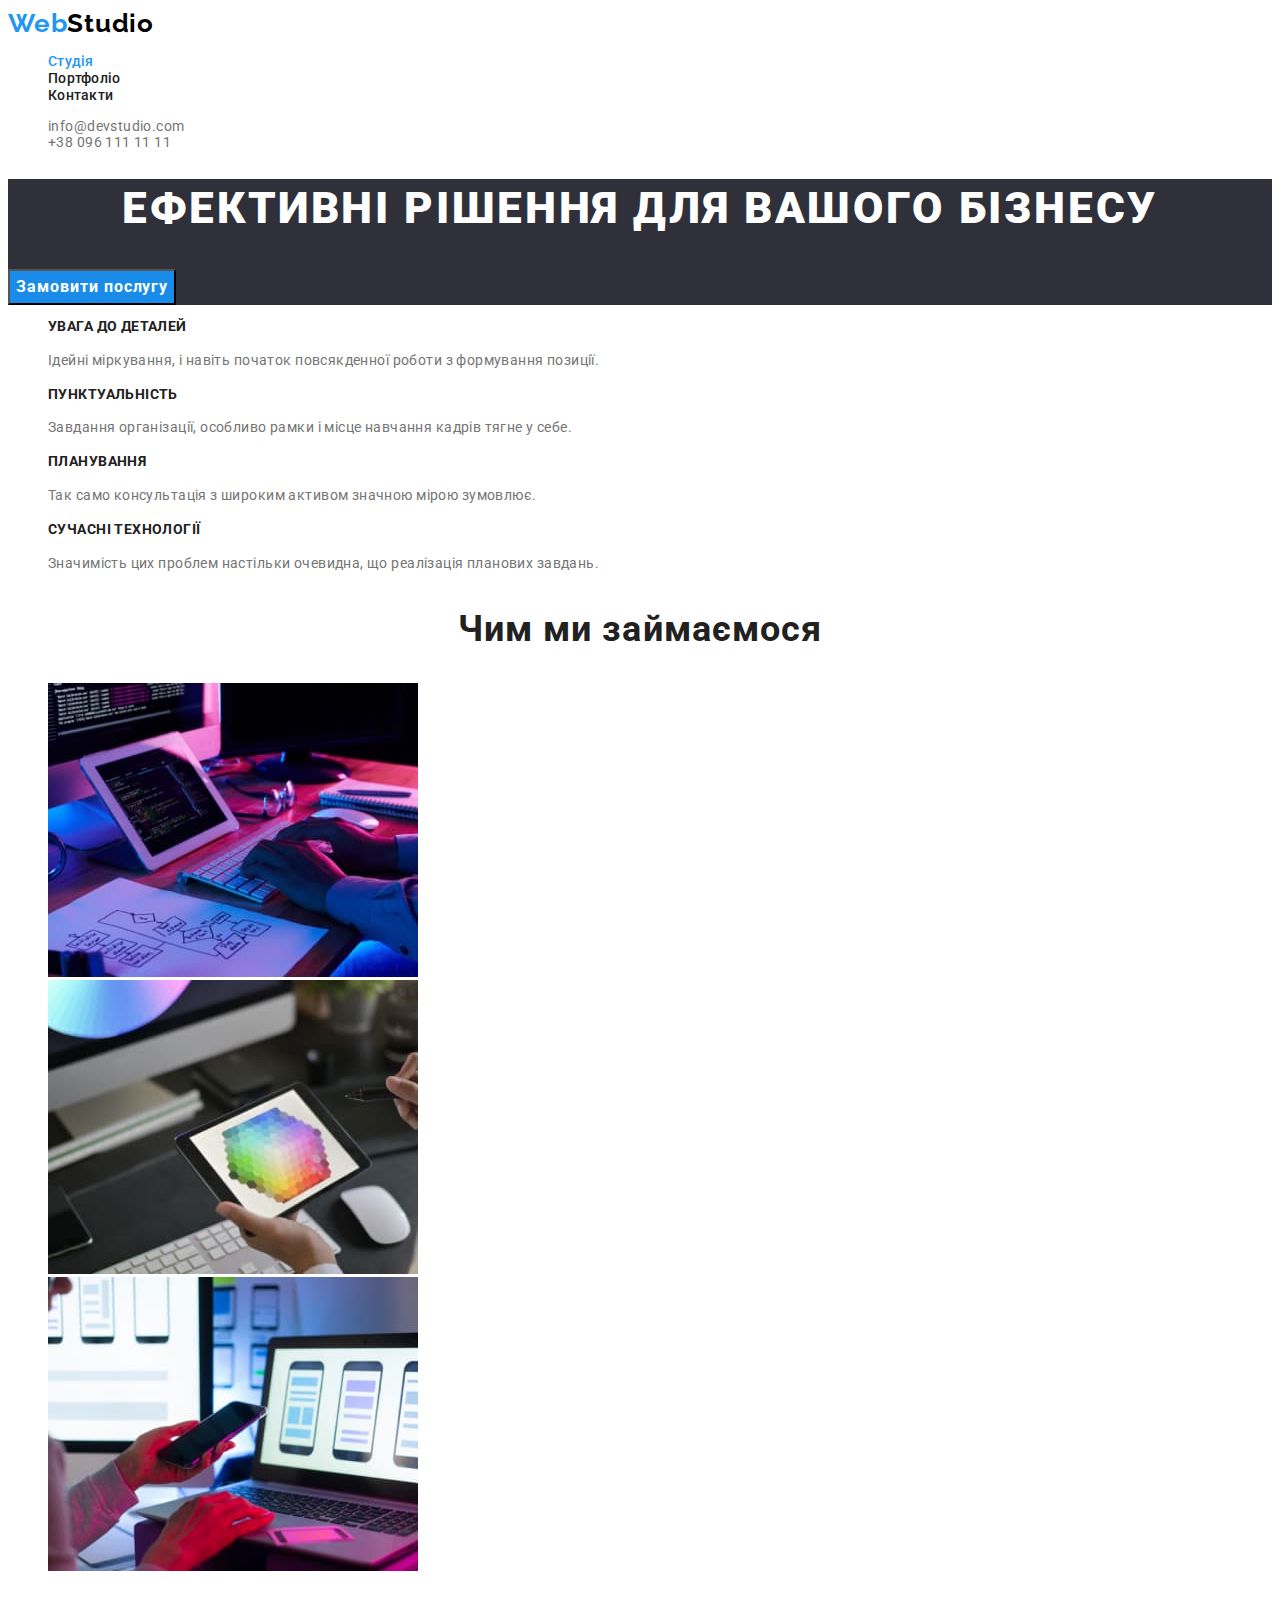
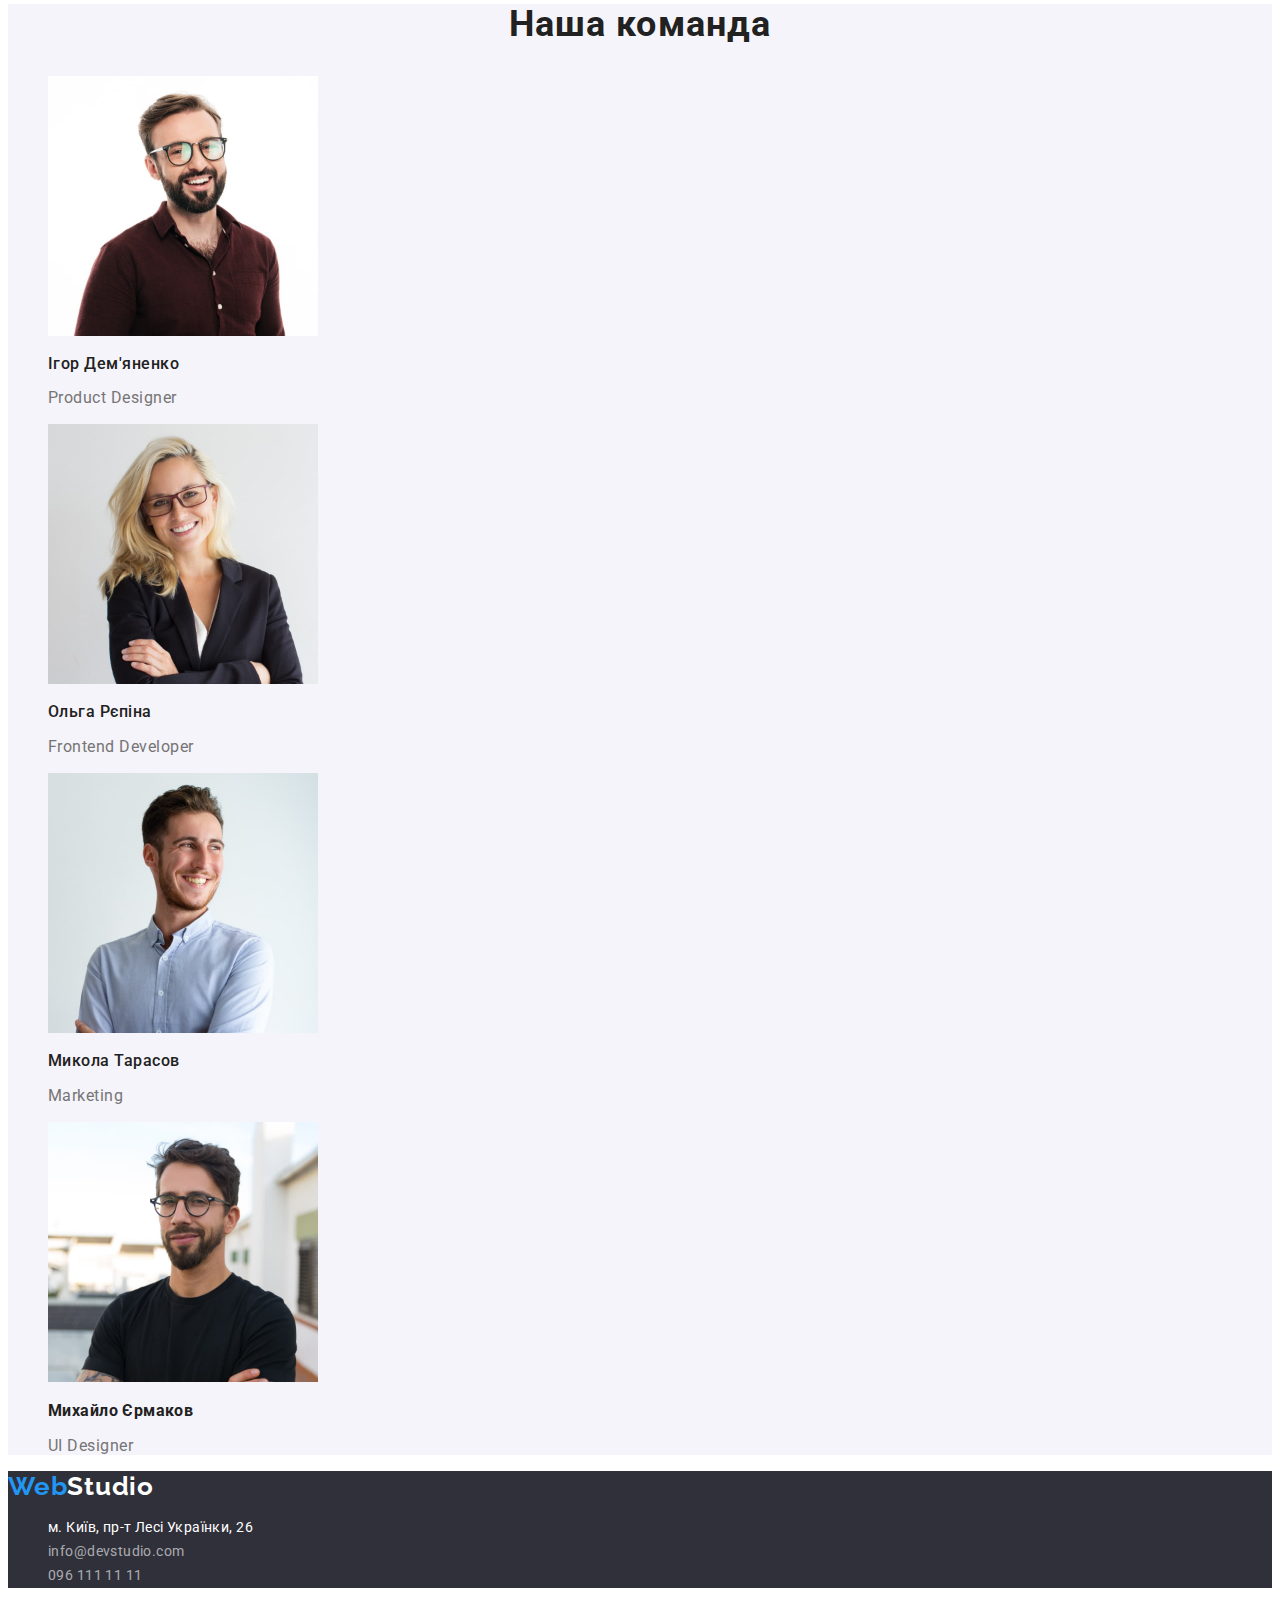
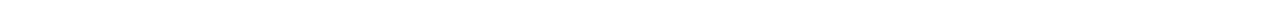
==== index.html @ ea02b6bd "Добавляє файли попереднього дз" ====
<!DOCTYPE html>
<html lang="uk">
  <head>
    <meta charset="UTF-8" />
    <title>Студія</title>
    <link rel="stylesheet" href="./css/styles.css" />
    <link rel="preconnect" href="https://fonts.googleapis.com" />
    <link rel="preconnect" href="https://fonts.gstatic.com" crossorigin />
    <link
      href="https://fonts.googleapis.com/css2?family=Raleway:wght@700&family=Roboto:wght@400;500;700;900&display=swap"
      rel="stylesheet"
    />
  </head>
  <body>
    <header class="header">
      <nav>
        <a href="./index.html" class="link header-logo">
          <span class="blue-logo">Web</span>Studio</a
        >
        <ul class="header-list list">
          <li class="header-item">
            <a href="./index.html" class="header-link link current">Студія</a>
          </li>
          <li class="header-item">
            <a href="./portfolio.html" class="header-link link">Портфоліо</a>
          </li>
          <li class="header-item">
            <a href="" class="header-link link">Контакти</a>
          </li>
        </ul>
      </nav>

      <ul class="contact-list list">
        <li>
          <a href="mailto:info@devstudio.com" class="header-mail link"
            >info@devstudio.com</a
          >
        </li>
        <li>
          <a href="tel:0961111111" class="header-tel link">+38 096 111 11 11</a>
        </li>
      </ul>
    </header>

    <main>
      <section class="hero">
        <h1 class="hero-title">Ефективні рішення для вашого бізнесу</h1>
        <button type="button" class="hero-btn btn">Замовити послугу</button>
      </section>

      <section class="advantages">
        <h2 class="visually-hidden">Наші переваги</h2>
        <ul class="advantages-list list">
          <li class="advantages-item">
            <h3 class="advantages-title">Увага до деталей</h3>
            <p class="advantages-text">
              Ідейні міркування, і навіть початок повсякденної роботи з
              формування позиції.
            </p>
          </li>
          <li class="advantages-item">
            <h3 class="advantages-title">Пунктуальність</h3>
            <p class="advantages-text">
              Завдання організації, особливо рамки і місце навчання кадрів тягне
              у себе.
            </p>
          </li>
          <li class="advantages-item">
            <h3 class="advantages-title">Планування</h3>
            <p class="advantages-text">
              Так само консультація з широким активом значною мірою зумовлює.
            </p>
          </li>
          <li class="advantages-item">
            <h3 class="advantages-title">Сучасні технології</h3>
            <p class="advantages-text">
              Значимість цих проблем настільки очевидна, що реалізація планових
              завдань.
            </p>
          </li>
        </ul>
      </section>

      <section class="about-us">
        <h2 class="about-us-title">Чим ми займаємося</h2>
        <ul class="about-us-list list">
          <li class="about-us-item">
            <img src="./images/img1.jpg" width="370" alt="typing-picture" />
          </li>
          <li class="about-us-item">
            <img src="./images/img2.jpg" width="370" alt="smartphone-picture" />
          </li>
          <li class="about-us-item">
            <img src="./images/img3.jpg" width="370" alt="palette-picture" />
          </li>
        </ul>
      </section>

      <section class="team">
        <h2 class="team-title">Наша команда</h2>
        <ul class="team-list list">
          <li class="team-item">
            <img src="./images/img4.jpg" width="270" alt="Product Designer" />
            <h3 class="name">Ігор Дем'яненко</h3>
            <p class="team-text">Product Designer</p>
          </li>

          <li class="team-item">
            <img src="./images/img5.jpg" width="270" alt="Frontend Developer" />
            <h3 class="name">Ольга Рєпіна</h3>
            <p class="team-text">Frontend Developer</p>
          </li>

          <li class="team-item">
            <img src="./images/img6.jpg" width="270" alt="Marketing" />
            <h3 class="name">Микола Тарасов</h3>
            <p class="team-text">Marketing</p>
          </li>

          <li class="team-item">
            <img src="./images/img7.jpg" width="270" alt="UI Designer" />
            <h3>Михайло Єрмаков</h3>
            <p class="team-text">UI Designer</p>
          </li>
        </ul>
      </section>
    </main>

    <footer class="footer">
      <a href="./index.html" class="link footer-logo">
        <span class="blue-logo">Web</span>Studio</a
      >

      <address class="address">
        <ul class="address-list list">
          <li class="address-item">
            <a
              href="https://goo.gl/maps/uwqA6wS43bjGLCaNA"
              target="_blank"
              rel="noopener noreferrer"
              class="address-link link"
              >м. Київ, пр-т Лесі Українки, 26</a
            >
          </li>

          <li class="address-item">
            <a href="mailto:info@devstudio.com" class="footer-mail link"
              >info@devstudio.com</a
            >
          </li>

          <li class="address-item">
            <a href="tel:0961111111" class="footer-tel link"> 096 111 11 11</a>
          </li>
        </ul>
      </address>
    </footer>
  </body>
</html>
---- css/styles.css ----
:root {
  --main-title-color: #212121;
  --main-text-color: #757575;
  --main-page-color: #ffffff;
  --second-page-color: #2196f3;
  --dark-background-color: #2f303a;
  --second-background-color: #f5f4fa;
  --button-background-color: #188ce8;
}

body {
  font-family: "Roboto", sans-serif;
  color: var(--main-title-color);
  background-color: var(--main-page-color);
  font-size: 14px;
  letter-spacing: 0.03em;
}

.list {
  list-style: none;
}
.link {
  text-decoration: none;
}

.visually-hidden {
  position: absolute;
  white-space: nowrap;
  width: 1px;
  height: 1px;
  overflow: hidden;
  border: 0;
  padding: 0;
  clip: rect(0 0 0 0);
  clip-path: inset(50%);
  margin: -1px;
}

.btn {
  cursor: pointer;
}

/* -----------HEADER------------ */
.header-logo {
  font-family: "Raleway", sans-serif;
  font-weight: 700;
  font-size: 26px;
  line-height: 1.19;
  letter-spacing: 0.03em;
  color: #000000;
}
.blue-logo {
  color: var(--second-page-color);
}

.header-link {
  font-weight: 500;
  font-size: 14px;
  line-height: 1.14;
  letter-spacing: 0.02em;
  color: var(--main-title-color);
}
.header-link:hover,
.header-link:focus,
.header-tel:hover,
.header-tel:focus,
.header-mail:hover,
.header-mail:focus {
  color: var(--second-page-color);
}

.header-tel,
.header-mail {
  color: var(--main-text-color);
}

.current {
  color: var(--second-page-color);
}
/* -----------HERO index------------ */
.hero {
  background-color: #2f303a;
}

.hero-title {
  font-weight: 900;
  font-size: 44px;
  line-height: 1.36;
  text-align: center;
  letter-spacing: 0.06em;
  text-transform: uppercase;
  color: var(--main-page-color);
}

.hero-btn {
  font-family: "Roboto";
  font-weight: 700;
  font-size: 16px;
  line-height: 1.88;
  letter-spacing: 0.06em;
  color: var(--main-page-color);
  background-color: var(--button-background-color);
  cursor: pointer;
}
.hero-btn:hover,
.hero-btn:focus {
  background-color: var(--main-page-color);
  color: var(--second-page-color);
}
/* -----------MAIN index------------ */
.advantages-title {
  font-weight: 700;
  font-size: 14px;
  line-height: 1.14;
  letter-spacing: 0.03em;
  text-transform: uppercase;
}
.advantages-text {
  line-height: 1.71;
  color: var(--main-text-color);
}
.about-us-title {
  font-weight: 700;
  font-size: 36px;
  line-height: 1.31;
  text-align: center;
  letter-spacing: 0.03em;
}

.team {
  background-color: #f5f4fa;
}
.team-title {
  font-weight: 700;
  font-size: 36px;
  line-height: 1.16;
  text-align: center;
  letter-spacing: 0.03em;
}
.name {
  font-weight: 500;
  font-size: 16px;
  line-height: 1.18;
  letter-spacing: 0.03em;
}
.team-text {
  font-size: 16px;
  line-height: 1.18;
  letter-spacing: 0.03em;
  color: var(--main-text-color);
}
/* -----------MAIN portfolio----------- */
.filter-btn {
  font-family: "Roboto";
  font-weight: 500;
  font-size: 16px;
  line-height: 1.6;
  text-align: center;
  letter-spacing: 0.03em;
  color: var(--main-title-color);
  cursor: pointer;
  background-color: var(--second-background-color);
}

.filter-btn:hover,
.filter-btn:focus {
  background-color: var(--second-page-color);
  color: var(--main-page-color);
}

.projects-title {
  font-weight: 700;
  font-size: 18px;
  line-height: 2;
  letter-spacing: 0.06em;
  color: var(--main-title-color);
}

.projects-text {
  font-size: 16px;
  line-height: 1.88;
  letter-spacing: 0.03em;
  color: var(--main-text-color);
}
/* -----------FOOTER------------ */
.footer {
  background-color: #2f303a;
}
.footer-logo {
  font-family: "Raleway", sans-serif;
  font-weight: 700;
  font-size: 26px;
  line-height: 1.19;
  letter-spacing: 0.03em;
  color: var(--main-page-color);
}
.address-link {
  font-style: normal;
  font-size: 14px;
  line-height: 1.71;
  letter-spacing: 0.03em;
  color: var(--main-page-color);
}
.footer-mail {
  font-style: normal;
  font-size: 14px;
  line-height: 1.71;
  letter-spacing: 0.03em;
  color: rgba(255, 255, 255, 0.6);
}
.footer-tel {
  font-style: normal;
  font-size: 14px;
  line-height: 1.71;
  letter-spacing: 0.03em;
  color: rgba(255, 255, 255, 0.6);
}

.footer-tel:hover,
.footer-tel:focus,
.footer-mail:hover,
.footer-mail:focus,
.address-link:hover,
.address-link:focus {
  color: var(--second-page-color);
}
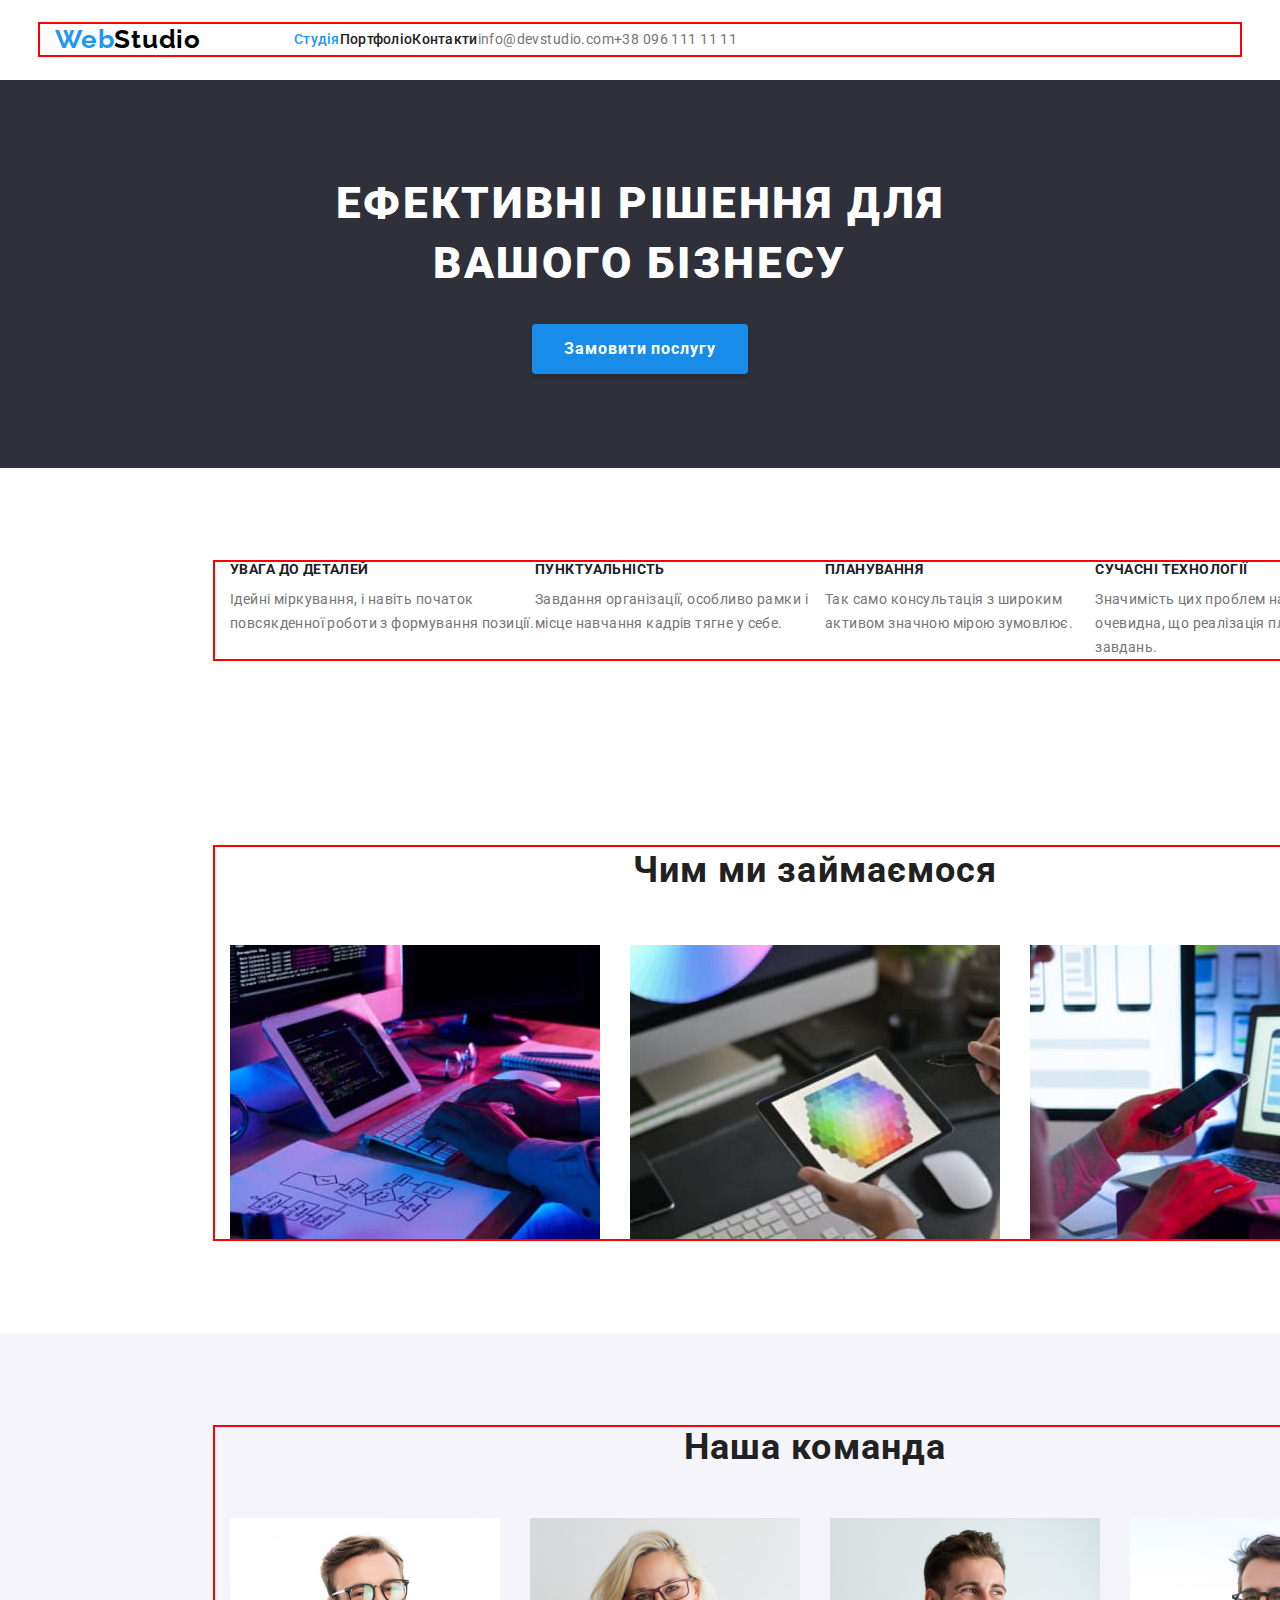
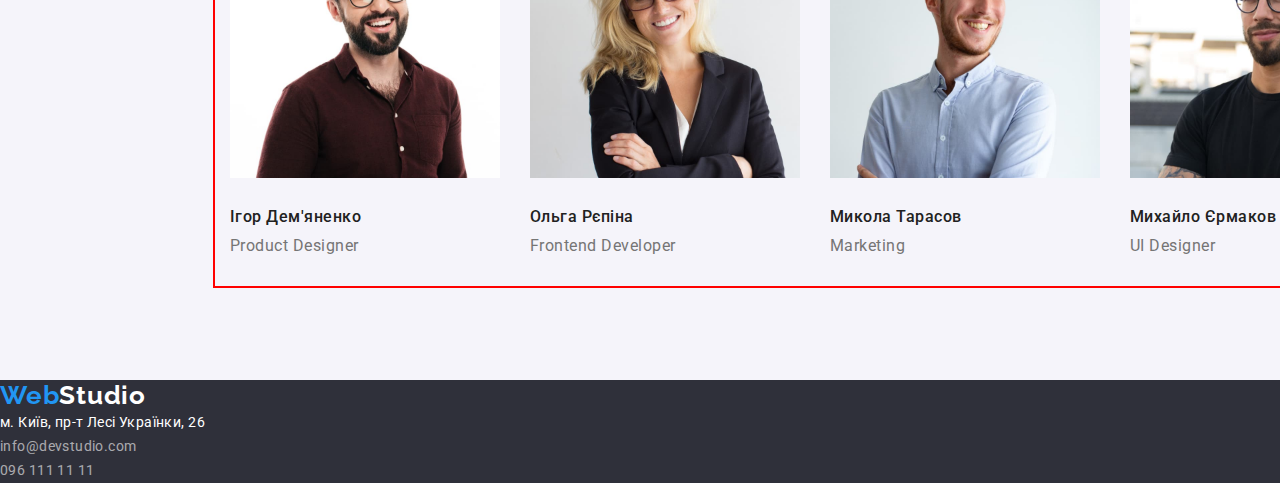
==== commit 175ea0cd: "Додає флекси" ====
--- a/index.html
+++ b/index.html
@@ -3,126 +3,149 @@
   <head>
     <meta charset="UTF-8" />
     <title>Студія</title>
-    <link rel="stylesheet" href="./css/styles.css" />
     <link rel="preconnect" href="https://fonts.googleapis.com" />
     <link rel="preconnect" href="https://fonts.gstatic.com" crossorigin />
     <link
       href="https://fonts.googleapis.com/css2?family=Raleway:wght@700&family=Roboto:wght@400;500;700;900&display=swap"
       rel="stylesheet"
     />
+    <link
+      rel="stylesheet"
+      href="https://cdnjs.cloudflare.com/ajax/libs/modern-normalize/1.1.0/modern-normalize.min.css"
+    />
+
+    <link rel="stylesheet" href="./css/styles.css" />
   </head>
   <body>
     <header class="header">
-      <nav>
-        <a href="./index.html" class="link header-logo">
-          <span class="blue-logo">Web</span>Studio</a
-        >
-        <ul class="header-list list">
-          <li class="header-item">
-            <a href="./index.html" class="header-link link current">Студія</a>
+      <div class="container header-container">
+        <nav class="header-navigation">
+          <a href="./index.html" class="link header-logo">
+            <span class="blue-logo">Web</span>Studio</a
+          >
+          <ul class="header-list list">
+            <li class="header-item">
+              <a href="./index.html" class="header-link link current">Студія</a>
+            </li>
+            <li class="header-item">
+              <a href="./portfolio.html" class="header-link link">Портфоліо</a>
+            </li>
+            <li class="header-item">
+              <a href="" class="header-link link">Контакти</a>
+            </li>
+          </ul>
+        </nav>
+
+        <ul class="contact-list list">
+          <li>
+            <a href="mailto:info@devstudio.com" class="header-mail link"
+              >info@devstudio.com</a
+            >
           </li>
-          <li class="header-item">
-            <a href="./portfolio.html" class="header-link link">Портфоліо</a>
-          </li>
-          <li class="header-item">
-            <a href="" class="header-link link">Контакти</a>
+          <li>
+            <a href="tel:0961111111" class="header-tel link"
+              >+38 096 111 11 11</a
+            >
           </li>
         </ul>
-      </nav>
-
-      <ul class="contact-list list">
-        <li>
-          <a href="mailto:info@devstudio.com" class="header-mail link"
-            >info@devstudio.com</a
-          >
-        </li>
-        <li>
-          <a href="tel:0961111111" class="header-tel link">+38 096 111 11 11</a>
-        </li>
-      </ul>
+      </div>
     </header>
 
     <main>
-      <section class="hero">
+      <section class="hero section">
         <h1 class="hero-title">Ефективні рішення для вашого бізнесу</h1>
-        <button type="button" class="hero-btn btn">Замовити послугу</button>
+        <a href="" class="hero-btn link">Замовити послугу</a>
       </section>
 
-      <section class="advantages">
-        <h2 class="visually-hidden">Наші переваги</h2>
-        <ul class="advantages-list list">
-          <li class="advantages-item">
-            <h3 class="advantages-title">Увага до деталей</h3>
-            <p class="advantages-text">
-              Ідейні міркування, і навіть початок повсякденної роботи з
-              формування позиції.
-            </p>
-          </li>
-          <li class="advantages-item">
-            <h3 class="advantages-title">Пунктуальність</h3>
-            <p class="advantages-text">
-              Завдання організації, особливо рамки і місце навчання кадрів тягне
-              у себе.
-            </p>
-          </li>
-          <li class="advantages-item">
-            <h3 class="advantages-title">Планування</h3>
-            <p class="advantages-text">
-              Так само консультація з широким активом значною мірою зумовлює.
-            </p>
-          </li>
-          <li class="advantages-item">
-            <h3 class="advantages-title">Сучасні технології</h3>
-            <p class="advantages-text">
-              Значимість цих проблем настільки очевидна, що реалізація планових
-              завдань.
-            </p>
-          </li>
-        </ul>
+      <section class="advantages section">
+        <div class="container">
+          <h2 class="visually-hidden">Наші переваги</h2>
+          <ul class="advantages-list list">
+            <li class="advantages-item">
+              <h3 class="advantages-title">Увага до деталей</h3>
+              <p class="advantages-text">
+                Ідейні міркування, і навіть початок повсякденної роботи з
+                формування позиції.
+              </p>
+            </li>
+            <li class="advantages-item">
+              <h3 class="advantages-title">Пунктуальність</h3>
+              <p class="advantages-text">
+                Завдання організації, особливо рамки і місце навчання кадрів
+                тягне у себе.
+              </p>
+            </li>
+            <li class="advantages-item">
+              <h3 class="advantages-title">Планування</h3>
+              <p class="advantages-text">
+                Так само консультація з широким активом значною мірою зумовлює.
+              </p>
+            </li>
+            <li class="advantages-item">
+              <h3 class="advantages-title">Сучасні технології</h3>
+              <p class="advantages-text">
+                Значимість цих проблем настільки очевидна, що реалізація
+                планових завдань.
+              </p>
+            </li>
+          </ul>
+        </div>
       </section>
 
-      <section class="about-us">
-        <h2 class="about-us-title">Чим ми займаємося</h2>
-        <ul class="about-us-list list">
-          <li class="about-us-item">
-            <img src="./images/img1.jpg" width="370" alt="typing-picture" />
-          </li>
-          <li class="about-us-item">
-            <img src="./images/img2.jpg" width="370" alt="smartphone-picture" />
-          </li>
-          <li class="about-us-item">
-            <img src="./images/img3.jpg" width="370" alt="palette-picture" />
-          </li>
-        </ul>
+      <section class="about-us section">
+        <div class="container">
+          <h2 class="about-us-title">Чим ми займаємося</h2>
+          <ul class="about-us-list list">
+            <li class="about-us-item">
+              <img src="./images/img1.jpg" width="370" alt="typing-picture" />
+            </li>
+            <li class="about-us-item">
+              <img
+                src="./images/img2.jpg"
+                width="370"
+                alt="smartphone-picture"
+              />
+            </li>
+            <li class="about-us-item">
+              <img src="./images/img3.jpg" width="370" alt="palette-picture" />
+            </li>
+          </ul>
+        </div>
       </section>
 
-      <section class="team">
-        <h2 class="team-title">Наша команда</h2>
-        <ul class="team-list list">
-          <li class="team-item">
-            <img src="./images/img4.jpg" width="270" alt="Product Designer" />
-            <h3 class="name">Ігор Дем'яненко</h3>
-            <p class="team-text">Product Designer</p>
-          </li>
+      <section class="team section">
+        <div class="container">
+          <h2 class="team-title">Наша команда</h2>
+          <ul class="team-list list">
+            <li class="team-item">
+              <img src="./images/img4.jpg" width="270" alt="Product Designer" />
+              <h3 class="name">Ігор Дем'яненко</h3>
+              <p class="team-text">Product Designer</p>
+            </li>
 
-          <li class="team-item">
-            <img src="./images/img5.jpg" width="270" alt="Frontend Developer" />
-            <h3 class="name">Ольга Рєпіна</h3>
-            <p class="team-text">Frontend Developer</p>
-          </li>
+            <li class="team-item">
+              <img
+                src="./images/img5.jpg"
+                width="270"
+                alt="Frontend Developer"
+              />
+              <h3 class="name">Ольга Рєпіна</h3>
+              <p class="team-text">Frontend Developer</p>
+            </li>
 
-          <li class="team-item">
-            <img src="./images/img6.jpg" width="270" alt="Marketing" />
-            <h3 class="name">Микола Тарасов</h3>
-            <p class="team-text">Marketing</p>
-          </li>
+            <li class="team-item">
+              <img src="./images/img6.jpg" width="270" alt="Marketing" />
+              <h3 class="name">Микола Тарасов</h3>
+              <p class="team-text">Marketing</p>
+            </li>
 
-          <li class="team-item">
-            <img src="./images/img7.jpg" width="270" alt="UI Designer" />
-            <h3>Михайло Єрмаков</h3>
-            <p class="team-text">UI Designer</p>
-          </li>
-        </ul>
+            <li class="team-item">
+              <img src="./images/img7.jpg" width="270" alt="UI Designer" />
+              <h3 class="name">Михайло Єрмаков</h3>
+              <p class="team-text">UI Designer</p>
+            </li>
+          </ul>
+        </div>
       </section>
     </main>
 
--- a/css/styles.css
+++ b/css/styles.css
@@ -14,6 +14,45 @@
   background-color: var(--main-page-color);
   font-size: 14px;
   letter-spacing: 0.03em;
+}
+img {
+  display: block;
+}
+
+*,
+*::before,
+*::after {
+  box-sizing: border-box;
+}
+
+.section {
+  padding-bottom: 94px;
+  padding-top: 94px;
+  padding-left: 215px;
+  padding-right: 215px;
+}
+
+.container {
+  width: 1200px;
+  padding: 0 15px;
+  outline: 2px solid red;
+  margin: 0 auto;
+}
+
+p,
+h1,
+h2,
+h3,
+h4,
+h5,
+h6 {
+  margin: 0;
+}
+
+ul,
+ol {
+  padding-left: 0;
+  margin: 0;
 }
 
 .list {
@@ -48,6 +87,7 @@
   line-height: 1.19;
   letter-spacing: 0.03em;
   color: #000000;
+  margin-right: 93px;
 }
 .blue-logo {
   color: var(--second-page-color);
@@ -74,12 +114,34 @@
   color: var(--main-text-color);
 }
 
+.header-list {
+  display: flex;
+}
+.header-navigation {
+  display: flex;
+  align-items: center;
+}
+
+.header-container {
+  display: flex;
+  align-items: center;
+}
+
+.header {
+  padding-top: 24px;
+  padding-bottom: 25px;
+}
+.contact-list {
+  display: flex;
+}
 .current {
   color: var(--second-page-color);
 }
+
 /* -----------HERO index------------ */
 .hero {
   background-color: #2f303a;
+  text-align: center;
 }
 
 .hero-title {
@@ -90,17 +152,26 @@
   letter-spacing: 0.06em;
   text-transform: uppercase;
   color: var(--main-page-color);
+  margin-bottom: 30px;
+  max-width: 696px;
+  margin-right: auto;
+  margin-left: auto;
 }
 
 .hero-btn {
   font-family: "Roboto";
   font-weight: 700;
+  font-style: normal;
   font-size: 16px;
   line-height: 1.88;
   letter-spacing: 0.06em;
   color: var(--main-page-color);
   background-color: var(--button-background-color);
   cursor: pointer;
+  border-radius: 4px;
+  padding: 10px 32px;
+  display: inline-block;
+  box-shadow: 0px 4px 4px rgba(0, 0, 0, 0.15);
 }
 .hero-btn:hover,
 .hero-btn:focus {
@@ -108,12 +179,17 @@
   color: var(--second-page-color);
 }
 /* -----------MAIN index------------ */
+.advantages-list {
+  display: flex;
+}
+
 .advantages-title {
   font-weight: 700;
   font-size: 14px;
   line-height: 1.14;
   letter-spacing: 0.03em;
   text-transform: uppercase;
+  margin-bottom: 10px;
 }
 .advantages-text {
   line-height: 1.71;
@@ -125,6 +201,11 @@
   line-height: 1.31;
   text-align: center;
   letter-spacing: 0.03em;
+  margin-bottom: 50px;
+}
+.about-us-list {
+  display: flex;
+  gap: 30px;
 }
 
 .team {
@@ -136,18 +217,28 @@
   line-height: 1.16;
   text-align: center;
   letter-spacing: 0.03em;
+  margin-bottom: 50px;
+}
+.team-list {
+  display: flex;
+  gap: 30px;
+}
+.team-item img {
+  margin-bottom: 30px;
 }
 .name {
   font-weight: 500;
   font-size: 16px;
   line-height: 1.18;
   letter-spacing: 0.03em;
+  margin-bottom: 10px;
 }
 .team-text {
   font-size: 16px;
   line-height: 1.18;
   letter-spacing: 0.03em;
   color: var(--main-text-color);
+  margin-bottom: 30px;
 }
 /* -----------MAIN portfolio----------- */
 .filter-btn {
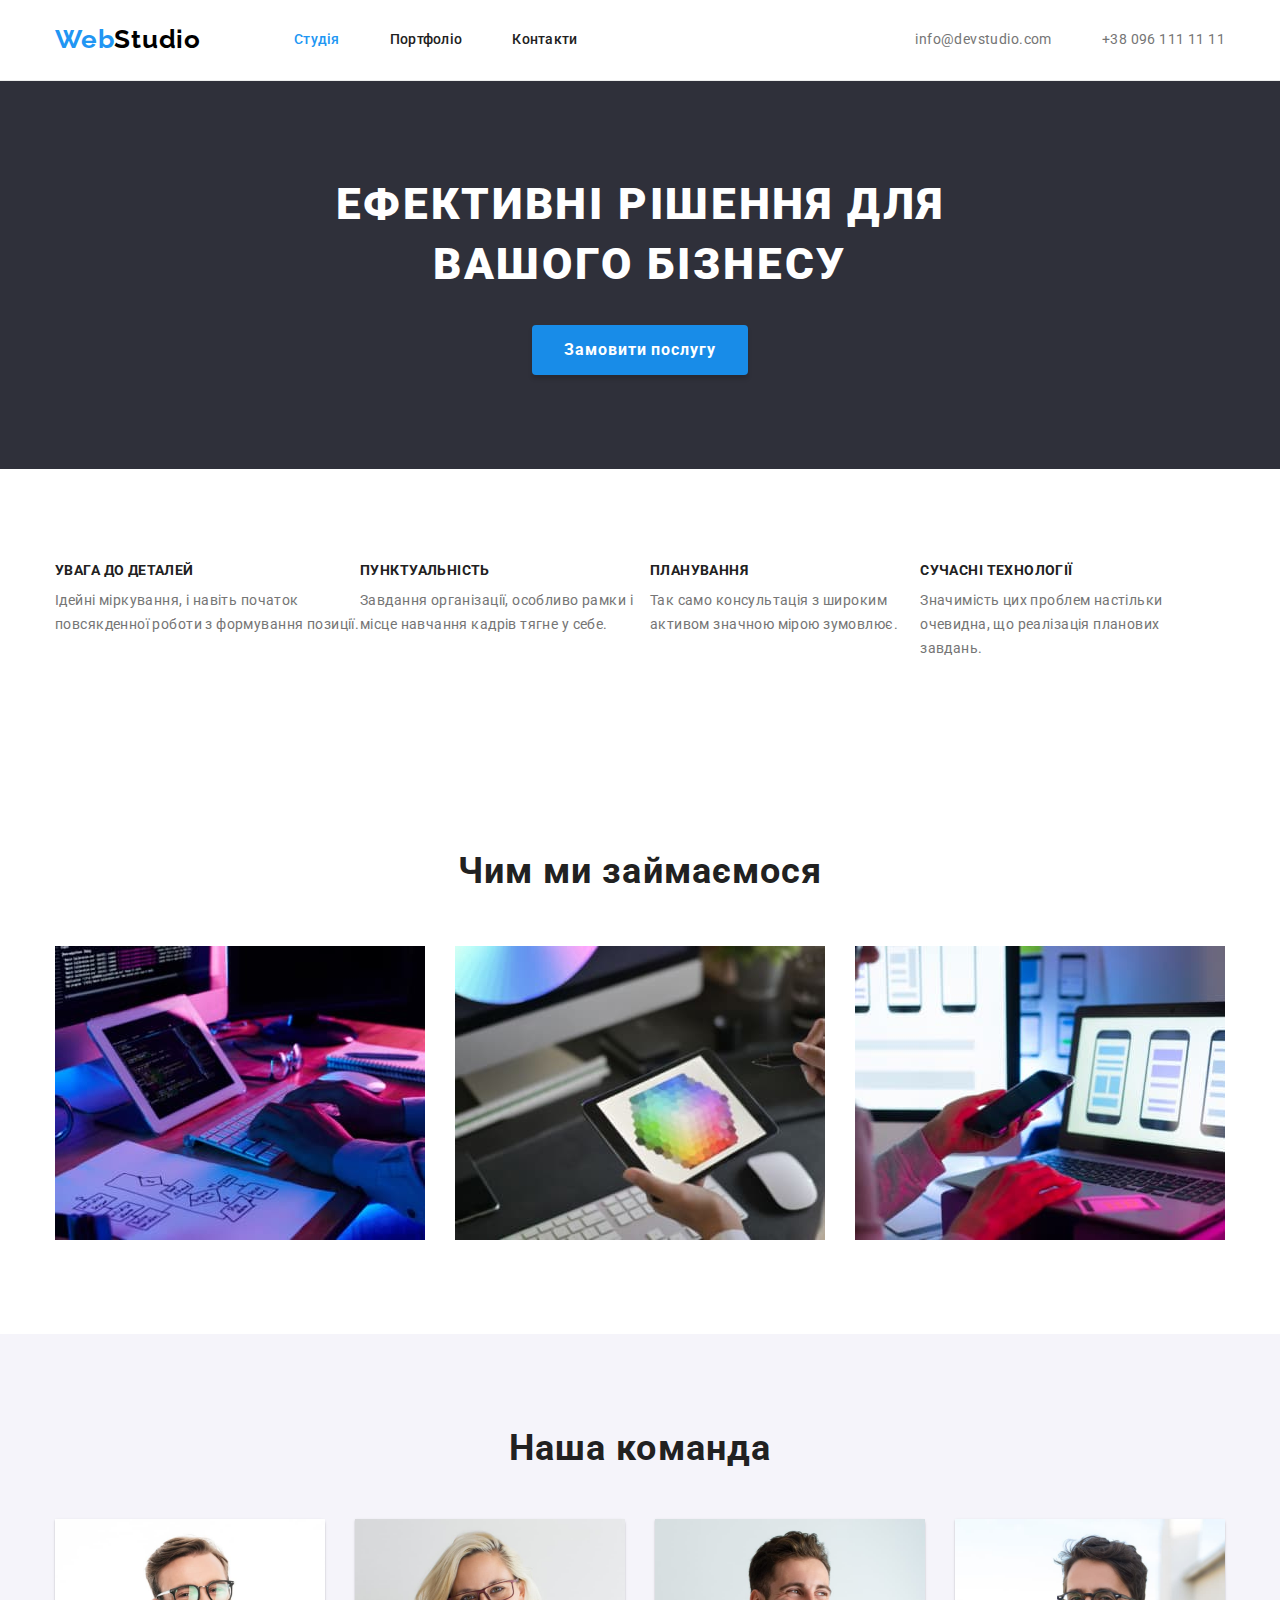
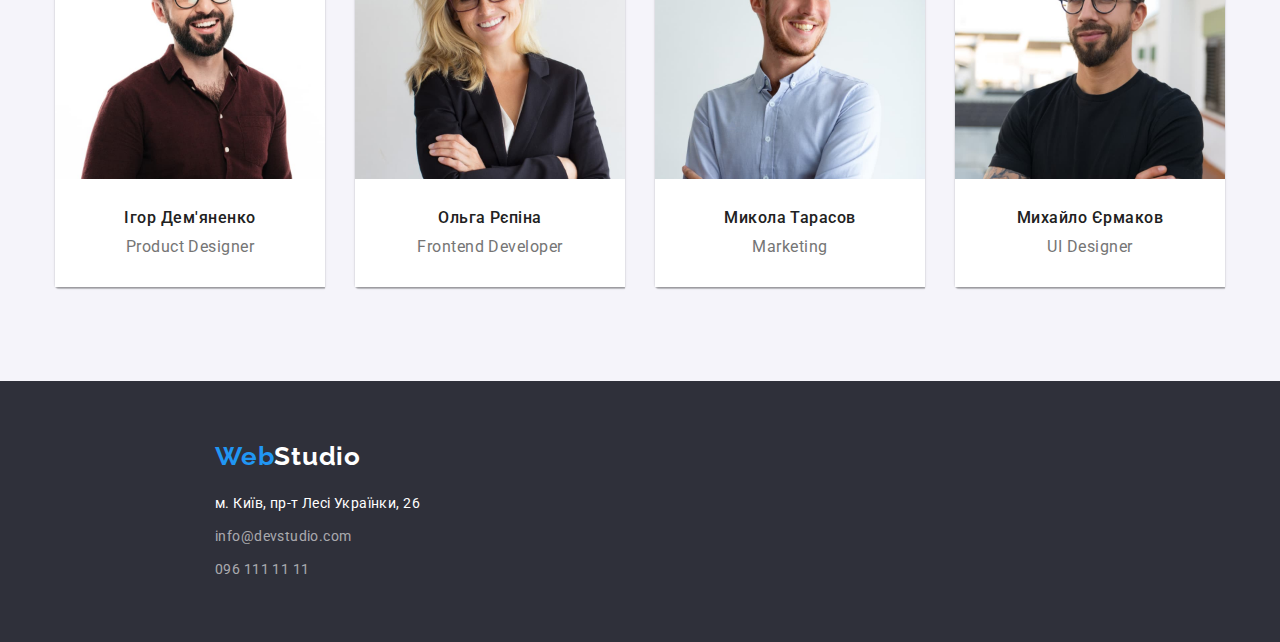
==== commit 0639e7ed: "Додає елементи та флекси" ====
--- a/index.html
+++ b/index.html
@@ -119,8 +119,10 @@
           <ul class="team-list list">
             <li class="team-item">
               <img src="./images/img4.jpg" width="270" alt="Product Designer" />
-              <h3 class="name">Ігор Дем'яненко</h3>
-              <p class="team-text">Product Designer</p>
+              <div class="team-border">
+                <h3 class="name">Ігор Дем'яненко</h3>
+                <p class="team-text">Product Designer</p>
+              </div>
             </li>
 
             <li class="team-item">
@@ -129,20 +131,26 @@
                 width="270"
                 alt="Frontend Developer"
               />
-              <h3 class="name">Ольга Рєпіна</h3>
-              <p class="team-text">Frontend Developer</p>
+              <div class="team-border">
+                <h3 class="name">Ольга Рєпіна</h3>
+                <p class="team-text">Frontend Developer</p>
+              </div>
             </li>
 
             <li class="team-item">
               <img src="./images/img6.jpg" width="270" alt="Marketing" />
-              <h3 class="name">Микола Тарасов</h3>
-              <p class="team-text">Marketing</p>
+              <div class="team-border">
+                <h3 class="name">Микола Тарасов</h3>
+                <p class="team-text">Marketing</p>
+              </div>
             </li>
 
             <li class="team-item">
               <img src="./images/img7.jpg" width="270" alt="UI Designer" />
-              <h3 class="name">Михайло Єрмаков</h3>
-              <p class="team-text">UI Designer</p>
+              <div class="team-border">
+                <h3 class="name">Михайло Єрмаков</h3>
+                <p class="team-text">UI Designer</p>
+              </div>
             </li>
           </ul>
         </div>
@@ -150,33 +158,37 @@
     </main>
 
     <footer class="footer">
-      <a href="./index.html" class="link footer-logo">
-        <span class="blue-logo">Web</span>Studio</a
-      >
+      <div class="footer-box">
+        <a href="./index.html" class="link footer-logo">
+          <span class="blue-logo">Web</span>Studio</a
+        >
 
-      <address class="address">
-        <ul class="address-list list">
-          <li class="address-item">
-            <a
-              href="https://goo.gl/maps/uwqA6wS43bjGLCaNA"
-              target="_blank"
-              rel="noopener noreferrer"
-              class="address-link link"
-              >м. Київ, пр-т Лесі Українки, 26</a
-            >
-          </li>
+        <address class="address">
+          <ul class="address-list list">
+            <li class="address-item">
+              <a
+                href="https://goo.gl/maps/uwqA6wS43bjGLCaNA"
+                target="_blank"
+                rel="noopener noreferrer"
+                class="address-link link"
+                >м. Київ, пр-т Лесі Українки, 26</a
+              >
+            </li>
 
-          <li class="address-item">
-            <a href="mailto:info@devstudio.com" class="footer-mail link"
-              >info@devstudio.com</a
-            >
-          </li>
+            <li class="address-item">
+              <a href="mailto:info@devstudio.com" class="footer-mail link"
+                >info@devstudio.com</a
+              >
+            </li>
 
-          <li class="address-item">
-            <a href="tel:0961111111" class="footer-tel link"> 096 111 11 11</a>
-          </li>
-        </ul>
-      </address>
+            <li class="address-item">
+              <a href="tel:0961111111" class="footer-tel link">
+                096 111 11 11</a
+              >
+            </li>
+          </ul>
+        </address>
+      </div>
     </footer>
   </body>
 </html>
--- a/css/styles.css
+++ b/css/styles.css
@@ -28,14 +28,11 @@
 .section {
   padding-bottom: 94px;
   padding-top: 94px;
-  padding-left: 215px;
-  padding-right: 215px;
 }
 
 .container {
   width: 1200px;
   padding: 0 15px;
-  outline: 2px solid red;
   margin: 0 auto;
 }
 
@@ -109,31 +106,38 @@
   color: var(--second-page-color);
 }
 
+.header-list {
+  display: flex;
+  gap: 50px;
+}
+
+.header-navigation {
+  display: flex;
+  align-items: center;
+}
+
+.header-container {
+  align-items: center;
+  display: flex;
+}
+
+.header {
+  padding-top: 24px;
+  padding-bottom: 25px;
+  align-items: center;
+  border-bottom: 1px solid #ececec;
+}
+.contact-list {
+  display: flex;
+  margin-left: auto;
+  gap: 50px;
+}
+
 .header-tel,
 .header-mail {
   color: var(--main-text-color);
 }
 
-.header-list {
-  display: flex;
-}
-.header-navigation {
-  display: flex;
-  align-items: center;
-}
-
-.header-container {
-  display: flex;
-  align-items: center;
-}
-
-.header {
-  padding-top: 24px;
-  padding-bottom: 25px;
-}
-.contact-list {
-  display: flex;
-}
 .current {
   color: var(--second-page-color);
 }
@@ -211,6 +215,12 @@
 .team {
   background-color: #f5f4fa;
 }
+.team-border {
+  background-color: var(--main-page-color);
+  padding-bottom: 30px;
+  padding-top: 30px;
+  text-align: center;
+}
 .team-title {
   font-weight: 700;
   font-size: 36px;
@@ -223,9 +233,12 @@
   display: flex;
   gap: 30px;
 }
-.team-item img {
-  margin-bottom: 30px;
-}
+.team-item {
+  box-shadow: 0px 1px 3px rgba(0, 0, 0, 0.12), 0px 1px 1px rgba(0, 0, 0, 0.14),
+    0px 2px 1px rgba(0, 0, 0, 0.2);
+  border-radius: 0px 4px;
+}
+
 .name {
   font-weight: 500;
   font-size: 16px;
@@ -238,7 +251,6 @@
   line-height: 1.18;
   letter-spacing: 0.03em;
   color: var(--main-text-color);
-  margin-bottom: 30px;
 }
 /* -----------MAIN portfolio----------- */
 .filter-btn {
@@ -246,17 +258,48 @@
   font-weight: 500;
   font-size: 16px;
   line-height: 1.6;
-  text-align: center;
-  letter-spacing: 0.03em;
+  letter-spacing: 0.03em;
+
+  text-align: center;
+  padding: 6px 22px;
+
   color: var(--main-title-color);
+  background-color: var(--second-background-color);
+
   cursor: pointer;
-  background-color: var(--second-background-color);
+  border: none;
+  border-radius: 4px;
+}
+
+.filter-btn:first-child {
+  padding: 6px 25px;
+}
+
+.filter-list {
+  display: flex;
+  justify-content: center;
+  gap: 8px;
+  margin-bottom: 50px;
 }
 
 .filter-btn:hover,
 .filter-btn:focus {
   background-color: var(--second-page-color);
   color: var(--main-page-color);
+}
+
+.projects-list {
+  display: flex;
+  flex-wrap: wrap;
+  gap: 30px;
+  justify-content: center;
+}
+
+.projects-item img {
+  margin-right: 0px;
+}
+
+.projects-item {
 }
 
 .projects-title {
@@ -273,10 +316,21 @@
   letter-spacing: 0.03em;
   color: var(--main-text-color);
 }
+
+.projects-border {
+  border: 1px solid #ececec;
+  padding: 20px 24px;
+  border-top: none;
+}
 /* -----------FOOTER------------ */
 .footer {
   background-color: #2f303a;
 }
+.footer-box {
+  padding-top: 60px;
+  padding-bottom: 60px;
+  padding-left: 215px;
+}
 .footer-logo {
   font-family: "Raleway", sans-serif;
   font-weight: 700;
@@ -284,6 +338,8 @@
   line-height: 1.19;
   letter-spacing: 0.03em;
   color: var(--main-page-color);
+  margin-bottom: 20px;
+  display: flex;
 }
 .address-link {
   font-style: normal;
@@ -291,6 +347,10 @@
   line-height: 1.71;
   letter-spacing: 0.03em;
   color: var(--main-page-color);
+}
+
+.address-item:not(:last-child) {
+  margin-bottom: 9px;
 }
 .footer-mail {
   font-style: normal;
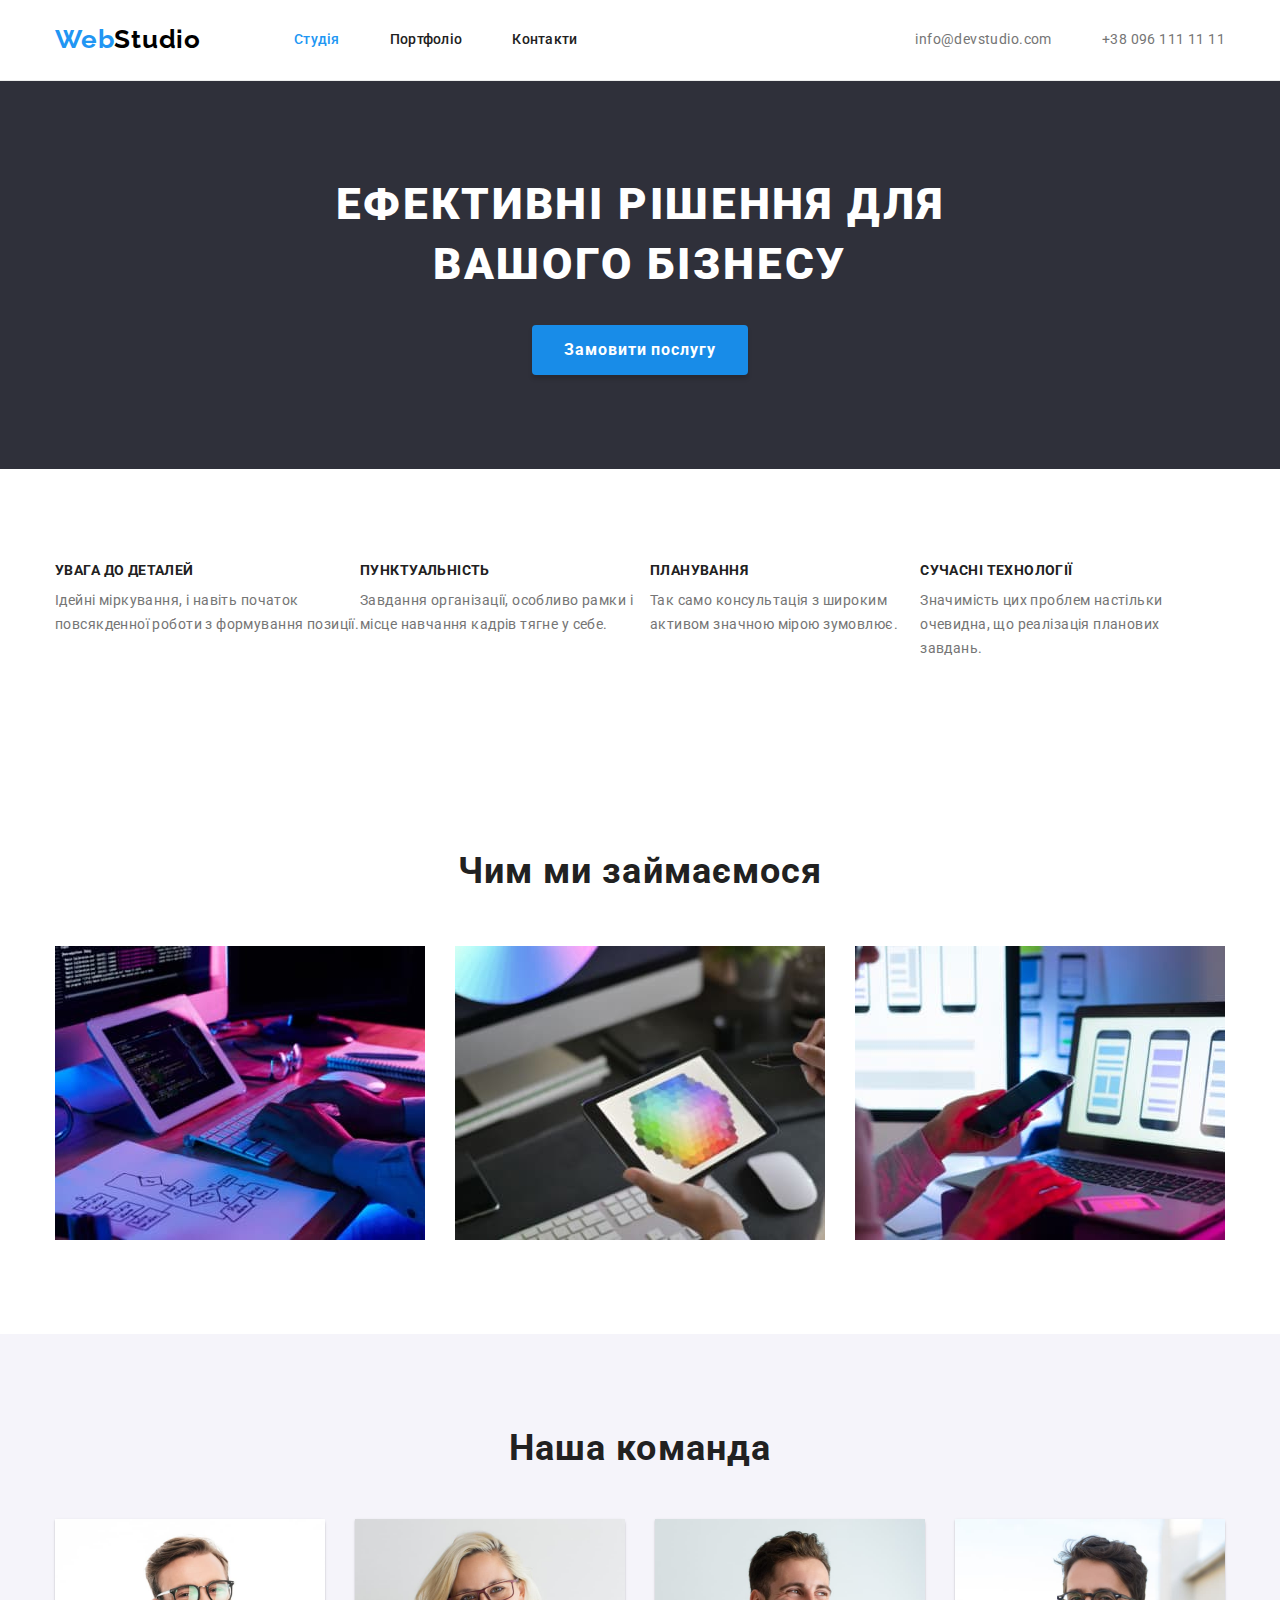
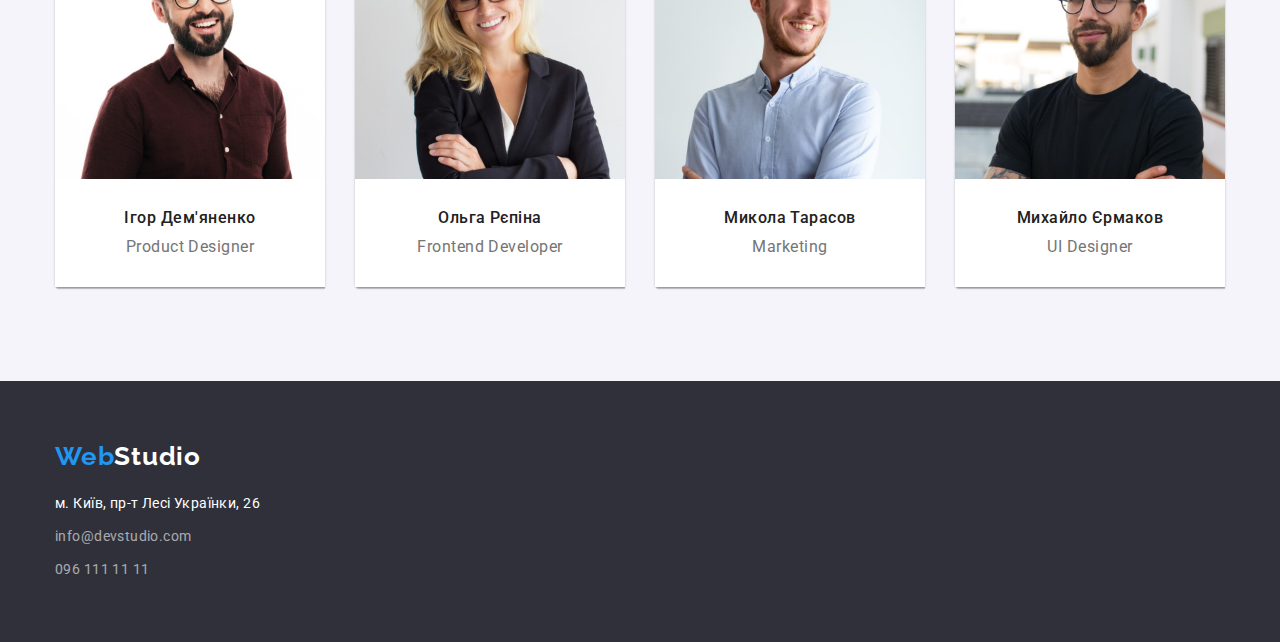
==== commit d116fc2c: "Виправляє помилки у футері" ====
--- a/index.html
+++ b/index.html
@@ -158,7 +158,7 @@
     </main>
 
     <footer class="footer">
-      <div class="footer-box">
+      <div class="container footer-container">
         <a href="./index.html" class="link footer-logo">
           <span class="blue-logo">Web</span>Studio</a
         >
--- a/css/styles.css
+++ b/css/styles.css
@@ -291,8 +291,6 @@
 .projects-list {
   display: flex;
   flex-wrap: wrap;
-  gap: 30px;
-  justify-content: center;
 }
 
 .projects-item img {
@@ -300,6 +298,15 @@
 }
 
 .projects-item {
+  width: 370px;
+  margin-right: 30px;
+  margin-bottom: 30px;
+}
+.projects-item:nth-child(3n) {
+  margin-right: 0px;
+}
+.projects-item:nth-last-child(-n + 3) {
+  margin-bottom: 0px;
 }
 
 .projects-title {
@@ -326,10 +333,9 @@
 .footer {
   background-color: #2f303a;
 }
-.footer-box {
+.footer-container {
   padding-top: 60px;
   padding-bottom: 60px;
-  padding-left: 215px;
 }
 .footer-logo {
   font-family: "Raleway", sans-serif;
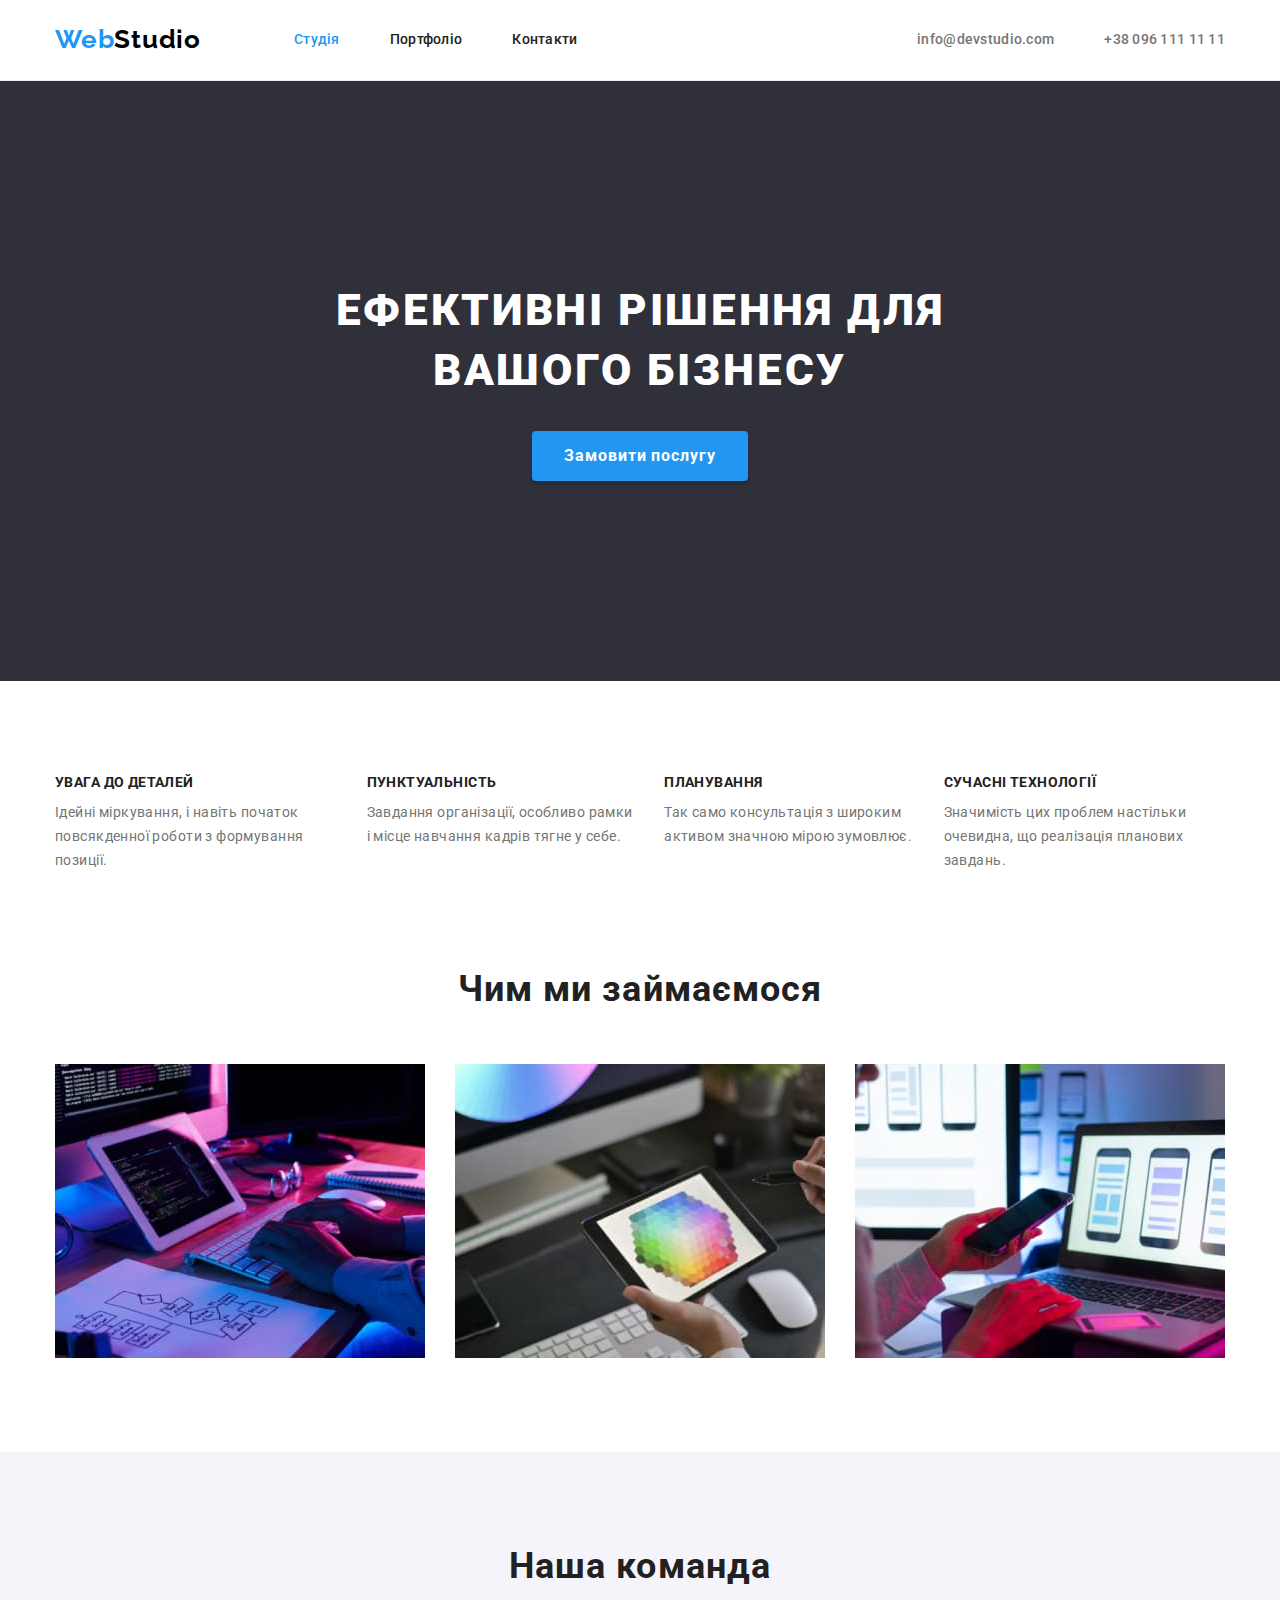
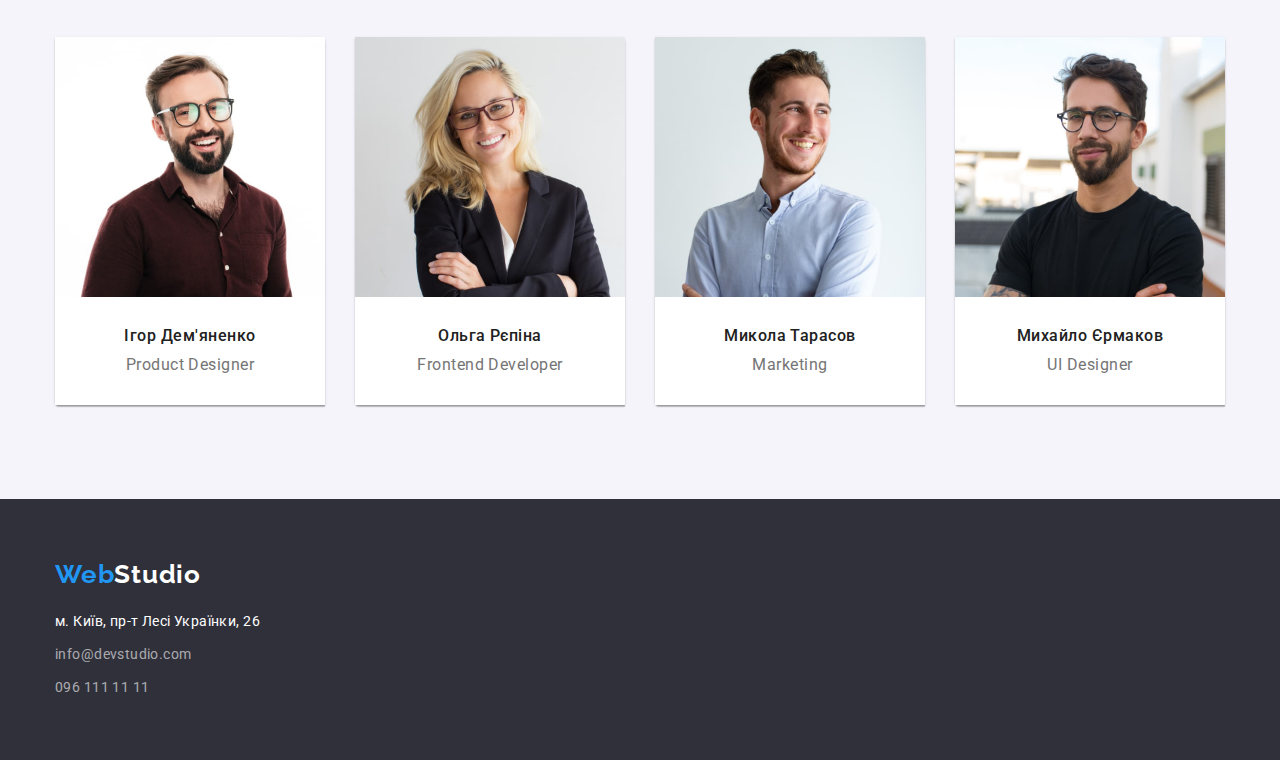
==== commit dd563ac0: "Виправляє помилки" ====
--- a/index.html
+++ b/index.html
@@ -52,9 +52,11 @@
     </header>
 
     <main>
-      <section class="hero section">
-        <h1 class="hero-title">Ефективні рішення для вашого бізнесу</h1>
-        <a href="" class="hero-btn link">Замовити послугу</a>
+      <section class="hero">
+        <div class="container">
+          <h1 class="hero-title">Ефективні рішення для вашого бізнесу</h1>
+          <button type="button" class="hero-btn">Замовити послугу</button>
+        </div>
       </section>
 
       <section class="advantages section">
--- a/css/styles.css
+++ b/css/styles.css
@@ -17,6 +17,8 @@
 }
 img {
   display: block;
+  max-width: 100%;
+  height: auto;
 }
 
 *,
@@ -50,6 +52,13 @@
 ol {
   padding-left: 0;
   margin: 0;
+}
+
+button {
+  display: block;
+  cursor: pointer;
+  border: none;
+  border-radius: 4px;
 }
 
 .list {
@@ -136,6 +145,9 @@
 .header-tel,
 .header-mail {
   color: var(--main-text-color);
+  font-weight: 500;
+  line-height: 1.14;
+  letter-spacing: 0.02em;
 }
 
 .current {
@@ -146,6 +158,7 @@
 .hero {
   background-color: #2f303a;
   text-align: center;
+  padding: 200px 0;
 }
 
 .hero-title {
@@ -170,12 +183,11 @@
   line-height: 1.88;
   letter-spacing: 0.06em;
   color: var(--main-page-color);
-  background-color: var(--button-background-color);
-  cursor: pointer;
-  border-radius: 4px;
+  background-color: #2196f3;
   padding: 10px 32px;
-  display: inline-block;
   box-shadow: 0px 4px 4px rgba(0, 0, 0, 0.15);
+  margin-left: auto;
+  margin-right: auto;
 }
 .hero-btn:hover,
 .hero-btn:focus {
@@ -185,6 +197,7 @@
 /* -----------MAIN index------------ */
 .advantages-list {
   display: flex;
+  gap: 30px;
 }
 
 .advantages-title {
@@ -199,6 +212,10 @@
   line-height: 1.71;
   color: var(--main-text-color);
 }
+.about-us {
+  padding-top: 0px;
+}
+
 .about-us-title {
   font-weight: 700;
   font-size: 36px;
@@ -315,9 +332,11 @@
   line-height: 2;
   letter-spacing: 0.06em;
   color: var(--main-title-color);
+  margin-bottom: 4px;
 }
 
 .projects-text {
+  margin-top: 0px;
   font-size: 16px;
   line-height: 1.88;
   letter-spacing: 0.03em;
@@ -332,11 +351,10 @@
 /* -----------FOOTER------------ */
 .footer {
   background-color: #2f303a;
-}
-.footer-container {
   padding-top: 60px;
   padding-bottom: 60px;
 }
+
 .footer-logo {
   font-family: "Raleway", sans-serif;
   font-weight: 700;
@@ -345,7 +363,7 @@
   letter-spacing: 0.03em;
   color: var(--main-page-color);
   margin-bottom: 20px;
-  display: flex;
+  display: block;
 }
 .address-link {
   font-style: normal;
